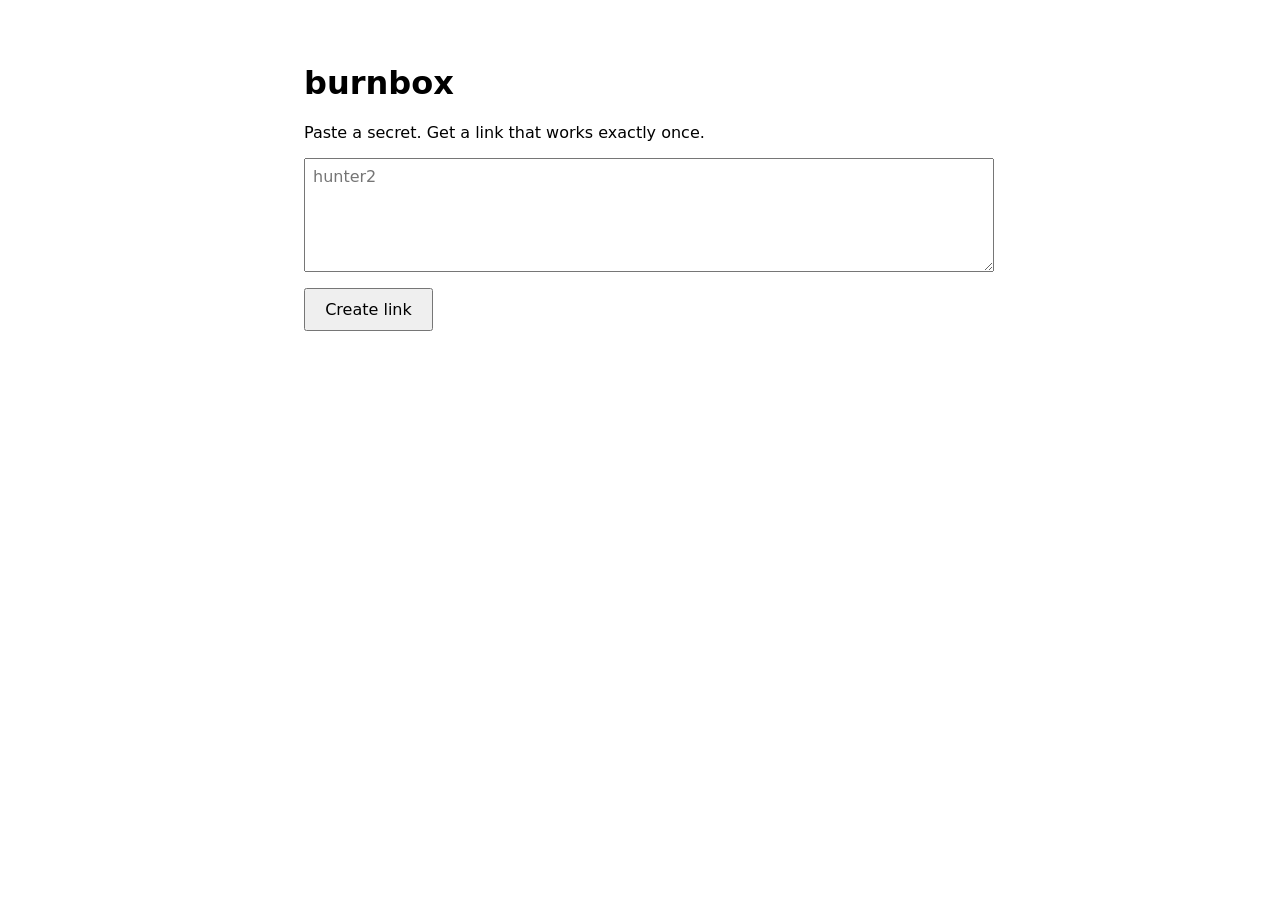
==== web/index.html @ 7b58edee "Everything working UI + BE" ====
<!doctype html>
<html>
<head>
  <meta charset="utf-8">
  <title>burnbox</title>
  <style>
    body { font: 16px system-ui, sans-serif; max-width: 42rem; margin: 4rem auto; padding: 0 1rem; }
    textarea { width: 100%; height: 6rem; font: inherit; padding: .5rem; }
    button { font: inherit; padding: .6rem 1.2rem; margin-top: .75rem; cursor: pointer; }
    .out { margin-top: 2rem; display: none; }
    .link { background: #f4f4f4; padding: .75rem; word-break: break-all; font-family: monospace; font-size: .85rem; }
    .label { font-weight: 600; margin-top: 1rem; }
    .hint { color: #666; font-size: .85rem; margin-top: .25rem; }
  </style>
</head>
<body>
  <h1>burnbox</h1>
  <p>Paste a secret. Get a link that works exactly once.</p>

  <textarea id="secret" placeholder="hunter2"></textarea>
  <button id="create">Create link</button>

  <div class="out" id="out">
    <div class="label">Send this link</div>
    <div class="link" id="shareLink"></div>
    <div class="hint">Works once. The key is in the part after the #, which never reaches the server.</div>

    <div class="label">Keep this link</div>
    <div class="link" id="creatorLink"></div>
    <div class="hint">Your copy, for checking whether it has been read.</div>
  </div>

  <script src="/create.js"></script>
</body>
</html>
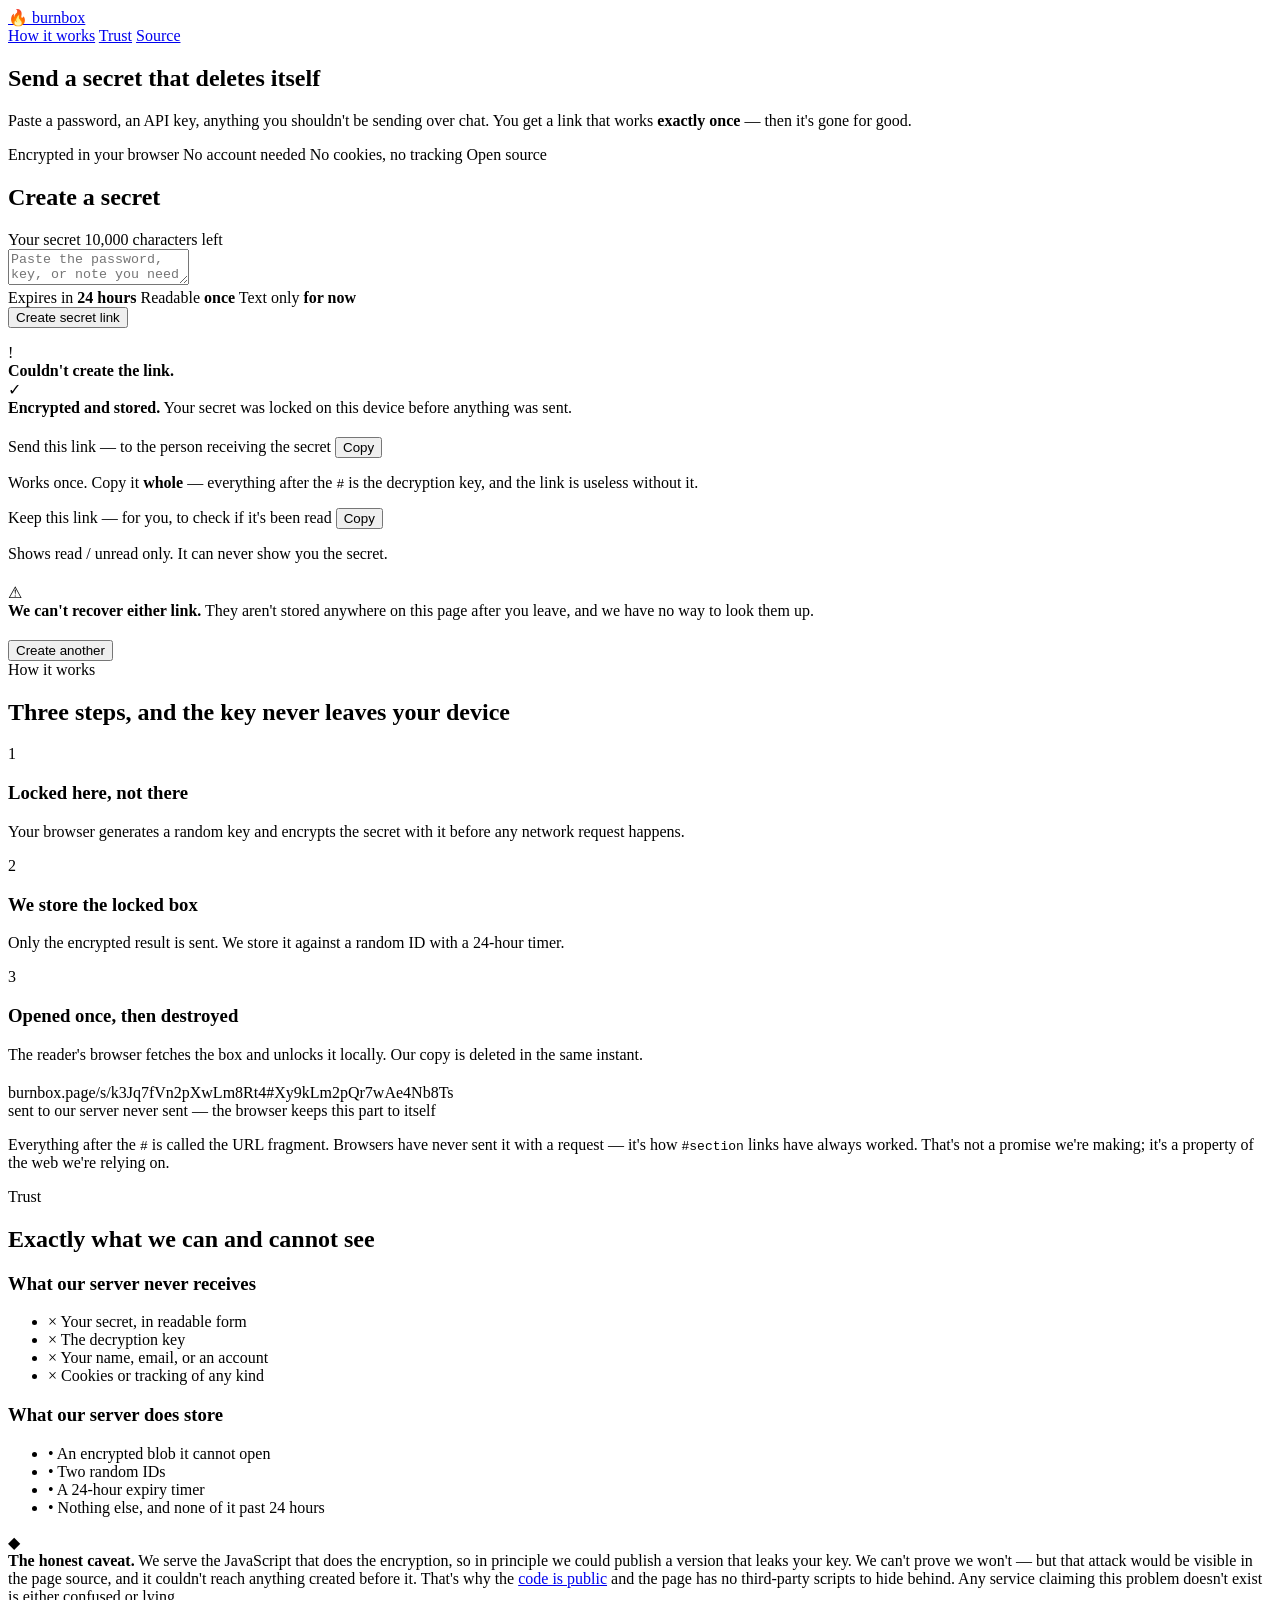
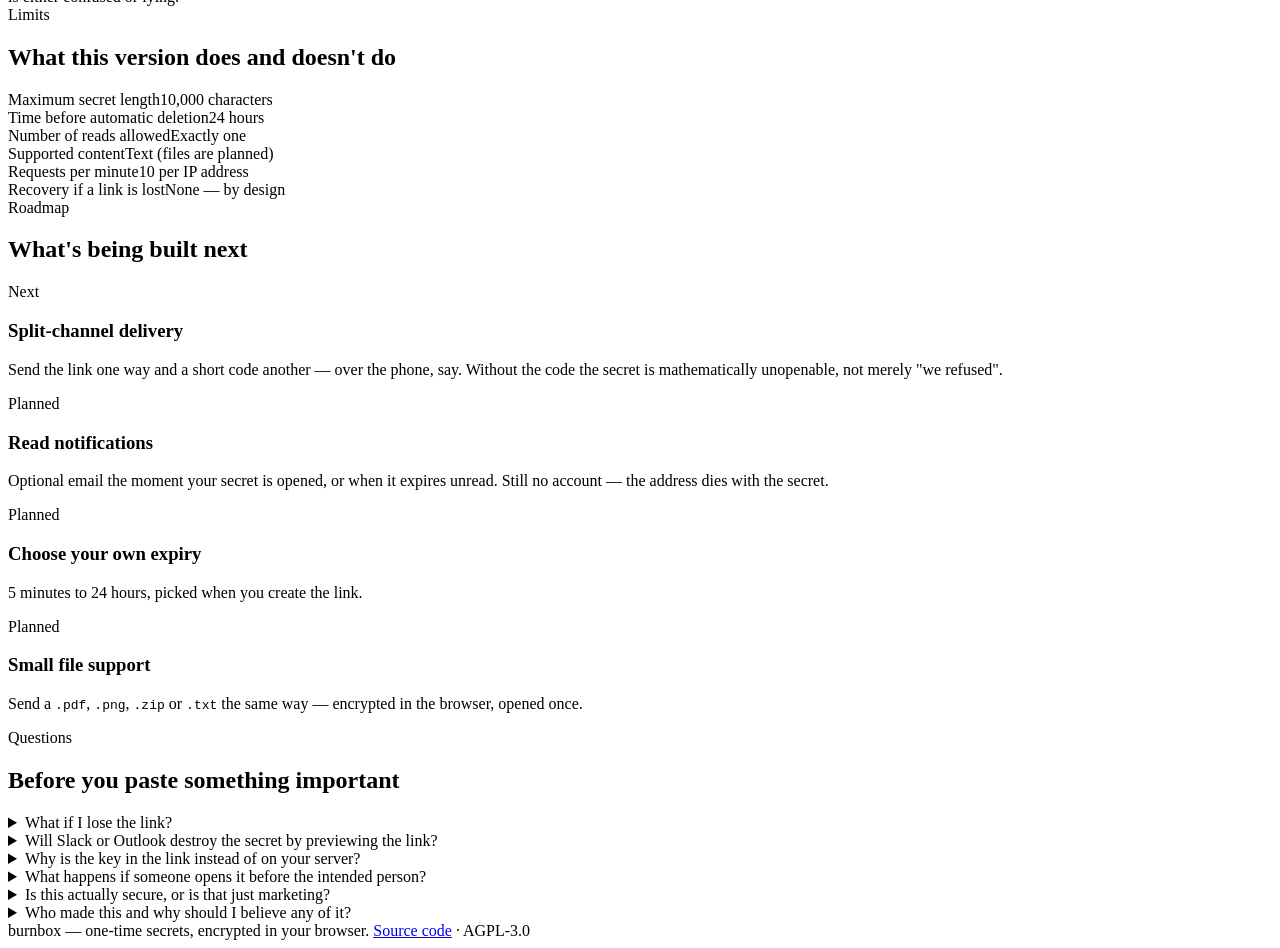
==== commit 5eab9fa9: "Rate Limiter | UI Revamp | AGPL-3.0 licence" ====
--- a/web/index.html
+++ b/web/index.html
@@ -1,35 +1,344 @@
 <!doctype html>
-<html>
+<html lang="en">
 <head>
-  <meta charset="utf-8">
-  <title>burnbox</title>
-  <style>
-    body { font: 16px system-ui, sans-serif; max-width: 42rem; margin: 4rem auto; padding: 0 1rem; }
-    textarea { width: 100%; height: 6rem; font: inherit; padding: .5rem; }
-    button { font: inherit; padding: .6rem 1.2rem; margin-top: .75rem; cursor: pointer; }
-    .out { margin-top: 2rem; display: none; }
-    .link { background: #f4f4f4; padding: .75rem; word-break: break-all; font-family: monospace; font-size: .85rem; }
-    .label { font-weight: 600; margin-top: 1rem; }
-    .hint { color: #666; font-size: .85rem; margin-top: .25rem; }
-  </style>
+<meta charset="utf-8">
+<meta name="viewport" content="width=device-width, initial-scale=1">
+<title>burnbox — send a secret that deletes itself</title>
+<meta name="description" content="Share a password or key through a link that works exactly once. Encrypted in your browser; the key never reaches the server.">
+<meta name="referrer" content="no-referrer">
+<link rel="stylesheet" href="/app.css">
+<link rel="icon" href="data:image/svg+xml,<svg xmlns='http://www.w3.org/2000/svg' viewBox='0 0 100 100'><text y='.9em' font-size='90'>🔥</text></svg>">
 </head>
 <body>
-  <h1>burnbox</h1>
-  <p>Paste a secret. Get a link that works exactly once.</p>
-
-  <textarea id="secret" placeholder="hunter2"></textarea>
-  <button id="create">Create link</button>
-
-  <div class="out" id="out">
-    <div class="label">Send this link</div>
-    <div class="link" id="shareLink"></div>
-    <div class="hint">Works once. The key is in the part after the #, which never reaches the server.</div>
-
-    <div class="label">Keep this link</div>
-    <div class="link" id="creatorLink"></div>
-    <div class="hint">Your copy, for checking whether it has been read.</div>
+
+<header class="site-header">
+  <div class="wrap">
+    <a class="brand" href="/"><span class="flame">🔥</span> burnbox</a>
+    <nav class="header-links">
+      <a href="#how">How it works</a>
+      <a href="#trust">Trust</a>
+      <a href="https://github.com/TahaBadri-7/burnbox" rel="noopener">Source</a>
+    </nav>
   </div>
-
-  <script src="/create.js"></script>
+</header>
+
+<main>
+  <div class="wrap">
+
+    <!-- ============================ hero ============================ -->
+    <section class="hero">
+      <h1>Send a secret that deletes itself</h1>
+      <p class="lede">
+        Paste a password, an API key, anything you shouldn't be sending over chat.
+        You get a link that works <strong>exactly once</strong> — then it's gone for good.
+      </p>
+      <div class="trust-strip">
+        <span class="pill"><span class="dot"></span> Encrypted in your browser</span>
+        <span class="pill">No account needed</span>
+        <span class="pill">No cookies, no tracking</span>
+        <span class="pill">Open source</span>
+      </div>
+    </section>
+
+    <!-- ============================ create ============================ -->
+    <section aria-labelledby="create-title">
+      <div class="card">
+        <div class="card-head">
+          <h2 id="create-title">Create a secret</h2>
+        </div>
+
+        <div class="field">
+          <div class="field-label">
+            <label class="label" for="secret">Your secret</label>
+            <span class="counter" id="counter" aria-live="polite">10,000 characters left</span>
+          </div>
+          <textarea id="secret" spellcheck="false" autocomplete="off"
+                    placeholder="Paste the password, key, or note you need to send…"></textarea>
+          <div class="meter" id="meter"><span id="meterFill"></span></div>
+        </div>
+
+        <div class="form-foot">
+          <div class="settings">
+            <span class="setting">Expires in <strong>24 hours</strong></span>
+            <span class="setting">Readable <strong>once</strong></span>
+            <span class="setting">Text only <strong>for now</strong></span>
+          </div>
+          <button class="btn btn-primary btn-lg" id="create" type="button">Create secret link</button>
+        </div>
+
+        <div id="createError" class="alert alert-danger hidden" style="margin-top:1rem" role="alert">
+          <span class="icon">!</span>
+          <div><strong>Couldn't create the link.</strong> <span id="createErrorText"></span></div>
+        </div>
+
+        <!-- output -->
+        <div class="output hidden" id="out">
+          <div class="alert alert-ok" style="margin-bottom:1.25rem">
+            <span class="icon">✓</span>
+            <div><strong>Encrypted and stored.</strong> Your secret was locked on this device before anything was sent.</div>
+          </div>
+
+          <div class="link-block">
+            <div class="link-head">
+              <span class="label">Send this link <span class="qualifier">— to the person receiving the secret</span></span>
+              <button class="btn btn-secondary btn-sm" id="copyShare" type="button">Copy</button>
+            </div>
+            <div class="link-box share">
+              <span class="value" id="shareLink"></span>
+            </div>
+            <p class="hint">
+              Works once. Copy it <strong>whole</strong> — everything after the <code>#</code> is the decryption
+              key, and the link is useless without it.
+            </p>
+          </div>
+
+          <div class="link-block">
+            <div class="link-head">
+              <span class="label">Keep this link <span class="qualifier">— for you, to check if it's been read</span></span>
+              <button class="btn btn-secondary btn-sm" id="copyCreator" type="button">Copy</button>
+            </div>
+            <div class="link-box">
+              <span class="value" id="creatorLink"></span>
+            </div>
+            <p class="hint">Shows read / unread only. It can never show you the secret.</p>
+          </div>
+
+          <div class="alert alert-warn" style="margin-top:1.25rem">
+            <span class="icon">⚠</span>
+            <div>
+              <strong>We can't recover either link.</strong>
+              They aren't stored anywhere on this page after you leave, and we have no way to look them up.
+            </div>
+          </div>
+
+          <div style="margin-top:1.25rem">
+            <button class="btn btn-ghost btn-sm" id="another" type="button">Create another</button>
+          </div>
+        </div>
+      </div>
+    </section>
+
+    <!-- ============================ how it works ============================ -->
+    <section id="how">
+      <div class="section-title">
+        <span class="eyebrow">How it works</span>
+        <h2>Three steps, and the key never leaves your device</h2>
+      </div>
+
+      <div class="steps">
+        <div class="step">
+          <span class="n">1</span>
+          <h3>Locked here, not there</h3>
+          <p>Your browser generates a random key and encrypts the secret with it before any network request happens.</p>
+        </div>
+        <div class="step">
+          <span class="n">2</span>
+          <h3>We store the locked box</h3>
+          <p>Only the encrypted result is sent. We store it against a random ID with a 24-hour timer.</p>
+        </div>
+        <div class="step">
+          <span class="n">3</span>
+          <h3>Opened once, then destroyed</h3>
+          <p>The reader's browser fetches the box and unlocks it locally. Our copy is deleted in the same instant.</p>
+        </div>
+      </div>
+
+      <div style="margin-top:1.25rem">
+        <div class="url-anatomy">
+          <span class="seen">burnbox.page/s/k3Jq7fVn2pXwLm8Rt4</span><span class="unseen">#Xy9kLm2pQr7wAe4Nb8Ts</span>
+          <div class="legend">
+            <span><i class="k-seen"></i> sent to our server</span>
+            <span><i class="k-unseen"></i> never sent — the browser keeps this part to itself</span>
+          </div>
+        </div>
+        <p class="hint">
+          Everything after the <code>#</code> is called the URL fragment. Browsers have never sent it
+          with a request — it's how <code>#section</code> links have always worked. That's not a promise
+          we're making; it's a property of the web we're relying on.
+        </p>
+      </div>
+    </section>
+
+    <!-- ============================ trust ============================ -->
+    <section id="trust">
+      <div class="section-title">
+        <span class="eyebrow">Trust</span>
+        <h2>Exactly what we can and cannot see</h2>
+      </div>
+
+      <div class="split">
+        <div class="card-flat">
+          <h3>What our server never receives</h3>
+          <ul class="list list-no">
+            <li><span class="mark">×</span> Your secret, in readable form</li>
+            <li><span class="mark">×</span> The decryption key</li>
+            <li><span class="mark">×</span> Your name, email, or an account</li>
+            <li><span class="mark">×</span> Cookies or tracking of any kind</li>
+          </ul>
+        </div>
+        <div class="card-flat">
+          <h3>What our server does store</h3>
+          <ul class="list list-yes">
+            <li><span class="mark">•</span> An encrypted blob it cannot open</li>
+            <li><span class="mark">•</span> Two random IDs</li>
+            <li><span class="mark">•</span> A 24-hour expiry timer</li>
+            <li><span class="mark">•</span> Nothing else, and none of it past 24 hours</li>
+          </ul>
+        </div>
+      </div>
+
+      <div class="alert" style="margin-top:.85rem">
+        <span class="icon">◆</span>
+        <div>
+          <strong>The honest caveat.</strong>
+          We serve the JavaScript that does the encryption, so in principle we could publish a version
+          that leaks your key. We can't prove we won't — but that attack would be visible in the page
+          source, and it couldn't reach anything created before it. That's why the
+          <a href="https://github.com/TahaBadri-7/burnbox" rel="noopener">code is public</a> and the
+          page has no third-party scripts to hide behind. Any service claiming this problem doesn't
+          exist is either confused or lying.
+        </div>
+      </div>
+    </section>
+
+    <!-- ============================ limits ============================ -->
+    <section id="limits">
+      <div class="section-title">
+        <span class="eyebrow">Limits</span>
+        <h2>What this version does and doesn't do</h2>
+      </div>
+
+      <div class="kv card-flat">
+        <div class="kv-row"><span class="k">Maximum secret length</span><span class="v">10,000 characters</span></div>
+        <div class="kv-row"><span class="k">Time before automatic deletion</span><span class="v">24 hours</span></div>
+        <div class="kv-row"><span class="k">Number of reads allowed</span><span class="v">Exactly one</span></div>
+        <div class="kv-row"><span class="k">Supported content</span><span class="v">Text (files are planned)</span></div>
+        <div class="kv-row"><span class="k">Requests per minute</span><span class="v">10 per IP address</span></div>
+        <div class="kv-row"><span class="k">Recovery if a link is lost</span><span class="v">None — by design</span></div>
+      </div>
+    </section>
+
+    <!-- ============================ roadmap ============================ -->
+    <section id="roadmap">
+      <div class="section-title">
+        <span class="eyebrow">Roadmap</span>
+        <h2>What's being built next</h2>
+      </div>
+
+      <div class="roadmap">
+        <div class="roadmap-item">
+          <span class="tag badge badge-next">Next</span>
+          <div class="body">
+            <h3>Split-channel delivery</h3>
+            <p>Send the link one way and a short code another — over the phone, say. Without the code the
+               secret is mathematically unopenable, not merely "we refused".</p>
+          </div>
+        </div>
+        <div class="roadmap-item">
+          <span class="tag badge badge-planned">Planned</span>
+          <div class="body">
+            <h3>Read notifications</h3>
+            <p>Optional email the moment your secret is opened, or when it expires unread. Still no account —
+               the address dies with the secret.</p>
+          </div>
+        </div>
+        <div class="roadmap-item">
+          <span class="tag badge badge-planned">Planned</span>
+          <div class="body">
+            <h3>Choose your own expiry</h3>
+            <p>5 minutes to 24 hours, picked when you create the link.</p>
+          </div>
+        </div>
+        <div class="roadmap-item">
+          <span class="tag badge badge-planned">Planned</span>
+          <div class="body">
+            <h3>Small file support</h3>
+            <p>Send a <code>.pdf</code>, <code>.png</code>, <code>.zip</code> or <code>.txt</code> the same
+               way — encrypted in the browser, opened once.</p>
+          </div>
+        </div>
+      </div>
+    </section>
+
+    <!-- ============================ faq ============================ -->
+    <section id="faq">
+      <div class="section-title">
+        <span class="eyebrow">Questions</span>
+        <h2>Before you paste something important</h2>
+      </div>
+
+      <div class="faq">
+        <details>
+          <summary>What if I lose the link?</summary>
+          <div class="answer">
+            <p>Then the secret is gone. There's no account to log into and no lookup we can run — the link
+              is the only reference that exists, and the key inside it is the only copy of the key.</p>
+            <p>This is the trade for not being able to read your data ourselves. If we could recover it for
+              you, we could also read it without you.</p>
+          </div>
+        </details>
+        <details>
+          <summary>Will Slack or Outlook destroy the secret by previewing the link?</summary>
+          <div class="answer">
+            <p>No. Opening the link just shows a page with a button on it — nothing is destroyed until
+              somebody actually clicks <em>Reveal</em>.</p>
+            <p>That's deliberate. Chat apps and corporate mail scanners fetch every link they see to build
+              previews. A service that destroyed the secret on page load would have it eaten by a robot
+              before the human ever clicked.</p>
+          </div>
+        </details>
+        <details>
+          <summary>Why is the key in the link instead of on your server?</summary>
+          <div class="answer">
+            <p>Because a key on our server is a key we can use. Putting it after the <code>#</code> means
+              your browser keeps it locally and never transmits it — so the encrypted blob we store is
+              genuinely useless to us.</p>
+            <p>It also means anyone who gets the whole link gets the secret. Treat the link like the
+              password itself.</p>
+          </div>
+        </details>
+        <details>
+          <summary>What happens if someone opens it before the intended person?</summary>
+          <div class="answer">
+            <p>They get the secret, and the real recipient gets "already read". That's the alarm: if your
+              colleague says the link didn't work, assume it was intercepted and rotate the credential.</p>
+            <p>Not knowing is the failure mode of email. Knowing is the point of this.</p>
+          </div>
+        </details>
+        <details>
+          <summary>Is this actually secure, or is that just marketing?</summary>
+          <div class="answer">
+            <p>The encryption is AES-256-GCM, done by your browser's built-in crypto — the same primitive
+              banks and password managers use. The keys come from a cryptographic random source, never a
+              predictable one.</p>
+            <p>What that buys you, precisely: a stolen database, a compromised server, a backup leak, or a
+              legal demand all get unreadable bytes. What it does not buy you is protection from us
+              deliberately publishing bad JavaScript. See the caveat above — we'd rather say it than hide it.</p>
+          </div>
+        </details>
+        <details>
+          <summary>Who made this and why should I believe any of it?</summary>
+          <div class="answer">
+            <p>It's an open-source project built in the open, with the design decisions and their trade-offs
+              written down. You don't have to take any of this on faith — the whole thing is a few hundred
+              lines you can
+              <a href="https://github.com/TahaBadri-7/burnbox" rel="noopener">read yourself</a>,
+              including the part running in your browser right now.</p>
+          </div>
+        </details>
+      </div>
+    </section>
+
+  </div>
+</main>
+
+<footer class="site-footer">
+  <div class="wrap">
+    <span>burnbox — one-time secrets, encrypted in your browser.</span>
+    <span><a href="https://github.com/TahaBadri-7/burnbox" rel="noopener">Source code</a> &middot; AGPL-3.0</span>
+  </div>
+</footer>
+
+<script src="/create.js"></script>
 </body>
 </html>
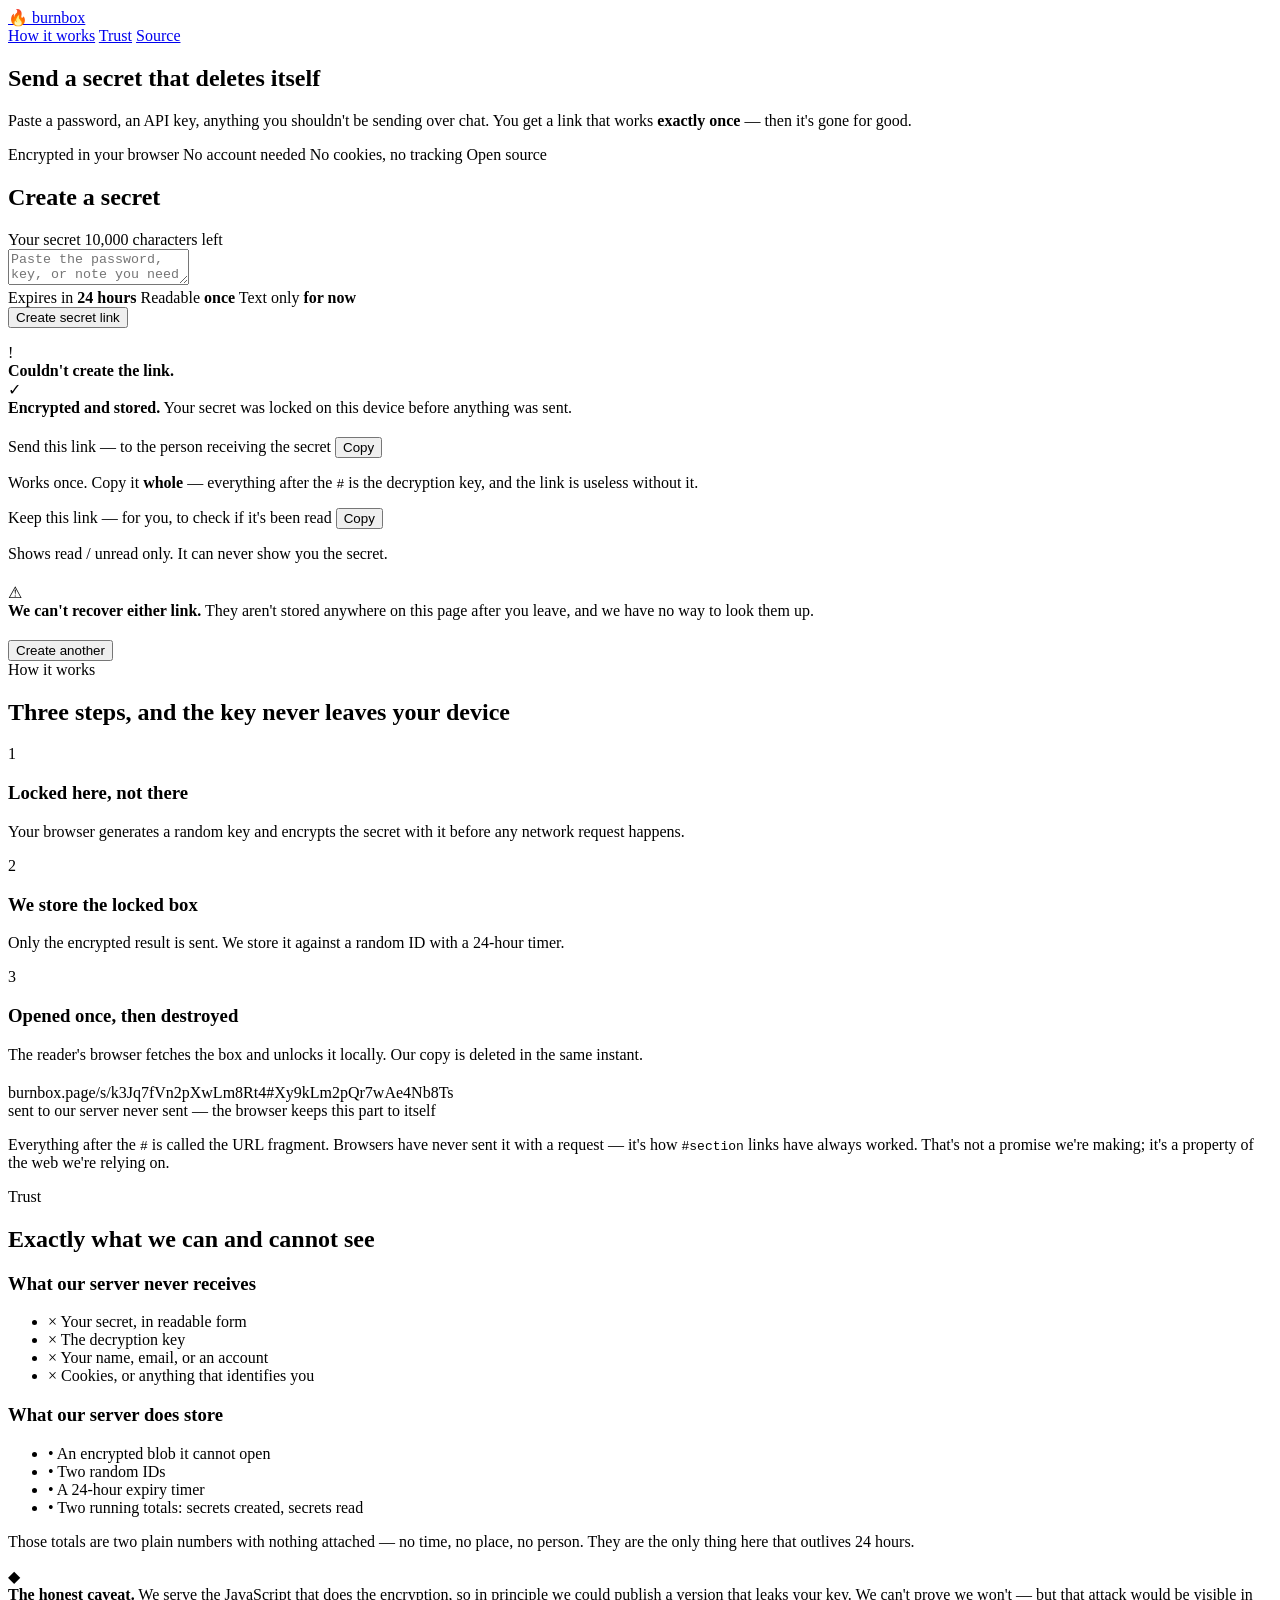
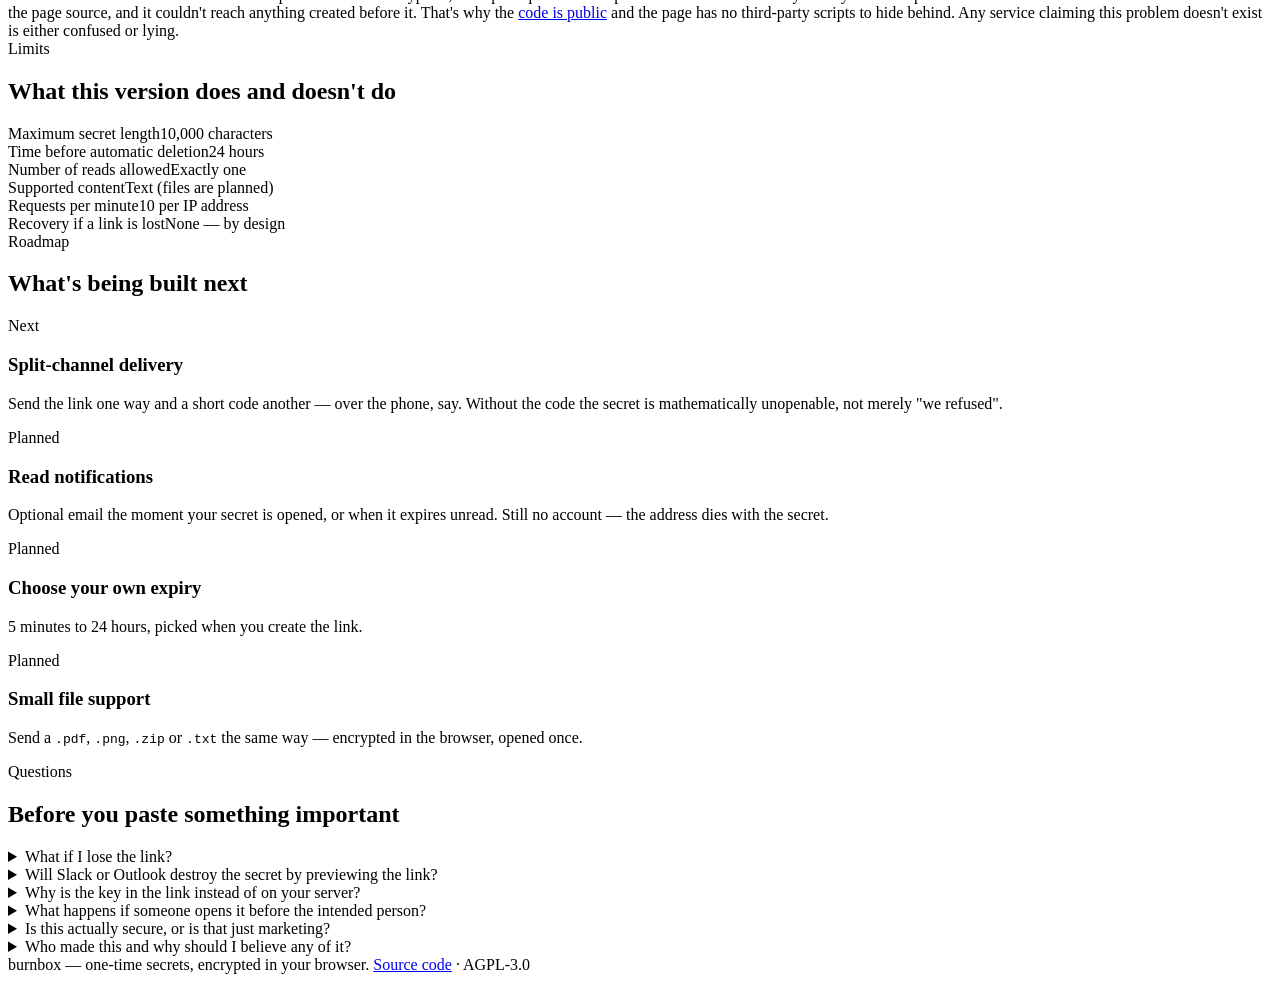
==== commit 485b952e: "Verbiage Change" ====
--- a/web/index.html
+++ b/web/index.html
@@ -173,7 +173,7 @@
             <li><span class="mark">×</span> Your secret, in readable form</li>
             <li><span class="mark">×</span> The decryption key</li>
             <li><span class="mark">×</span> Your name, email, or an account</li>
-            <li><span class="mark">×</span> Cookies or tracking of any kind</li>
+            <li><span class="mark">×</span> Cookies, or anything that identifies you</li>
           </ul>
         </div>
         <div class="card-flat">
@@ -182,8 +182,12 @@
             <li><span class="mark">•</span> An encrypted blob it cannot open</li>
             <li><span class="mark">•</span> Two random IDs</li>
             <li><span class="mark">•</span> A 24-hour expiry timer</li>
-            <li><span class="mark">•</span> Nothing else, and none of it past 24 hours</li>
+            <li><span class="mark">•</span> Two running totals: secrets created, secrets read</li>
           </ul>
+          <p class="hint">
+            Those totals are two plain numbers with nothing attached &mdash; no time, no place,
+            no person. They are the only thing here that outlives 24 hours.
+          </p>
         </div>
       </div>
 
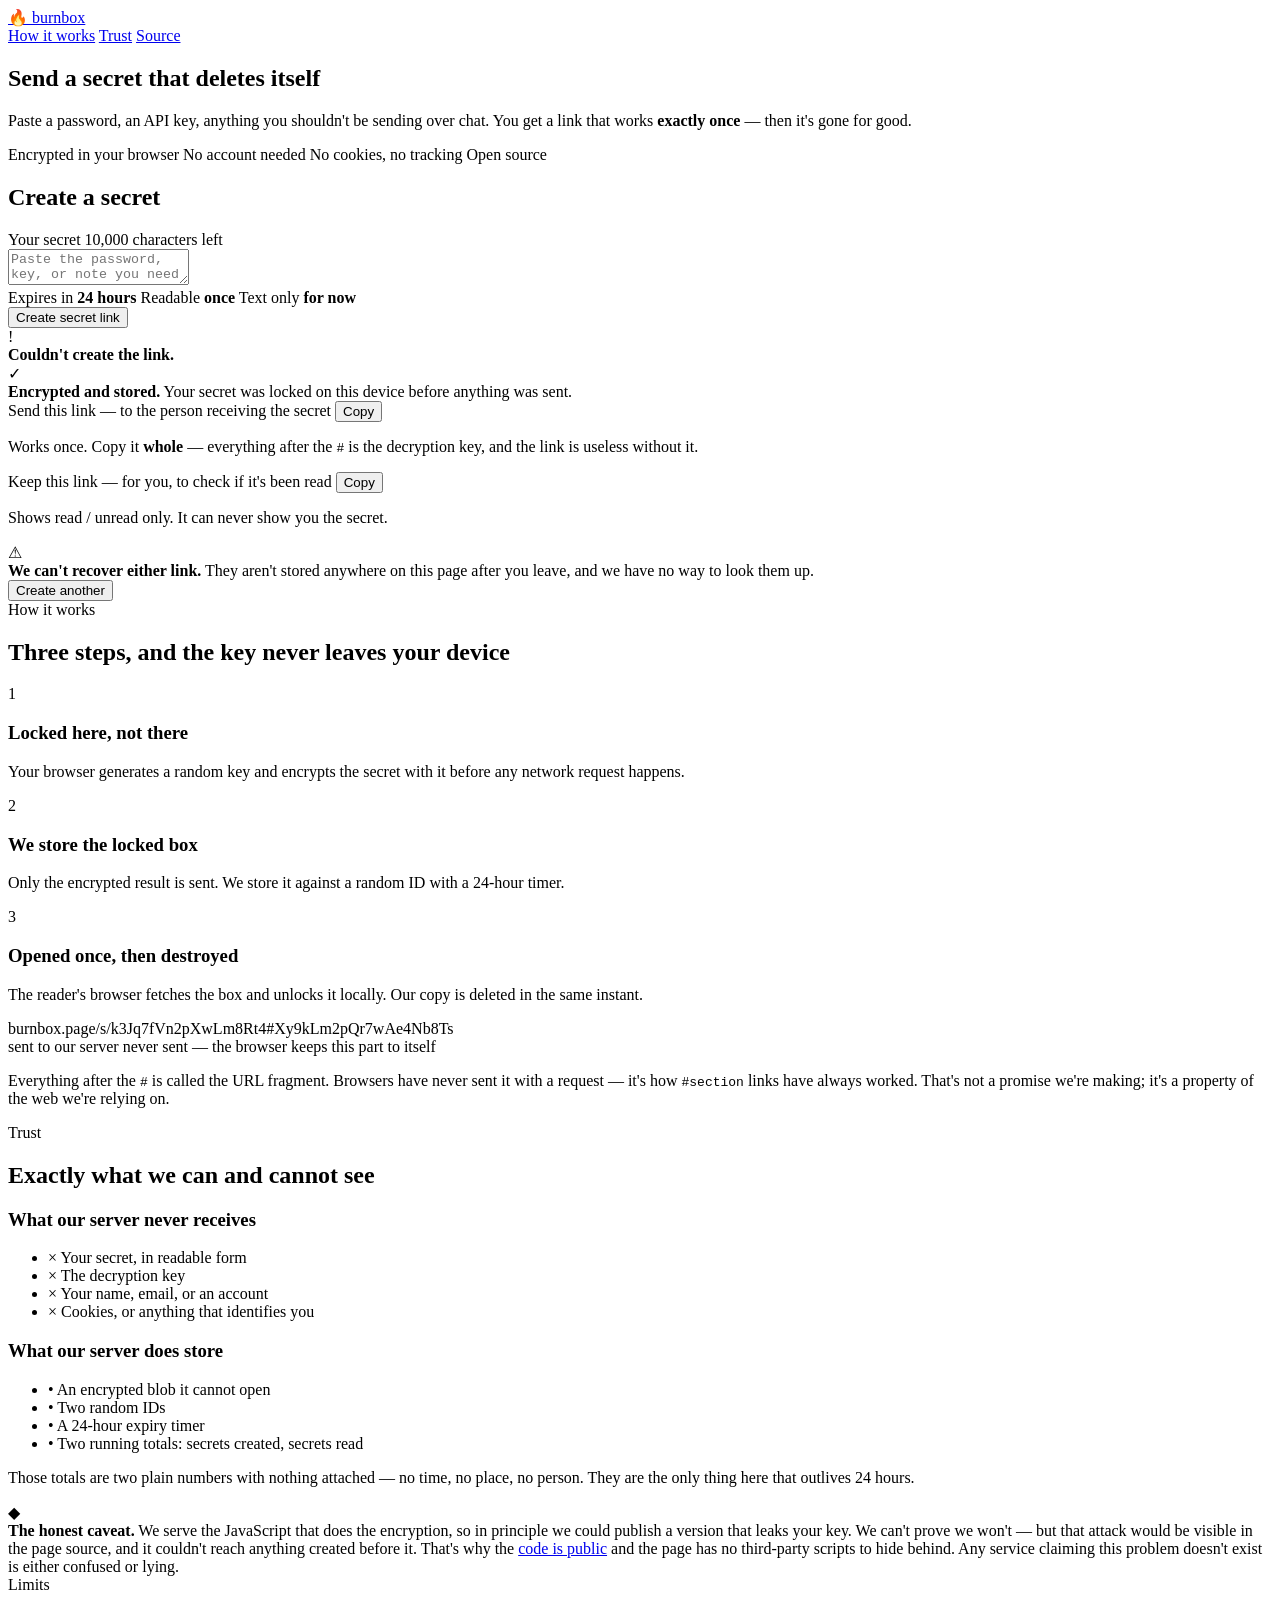
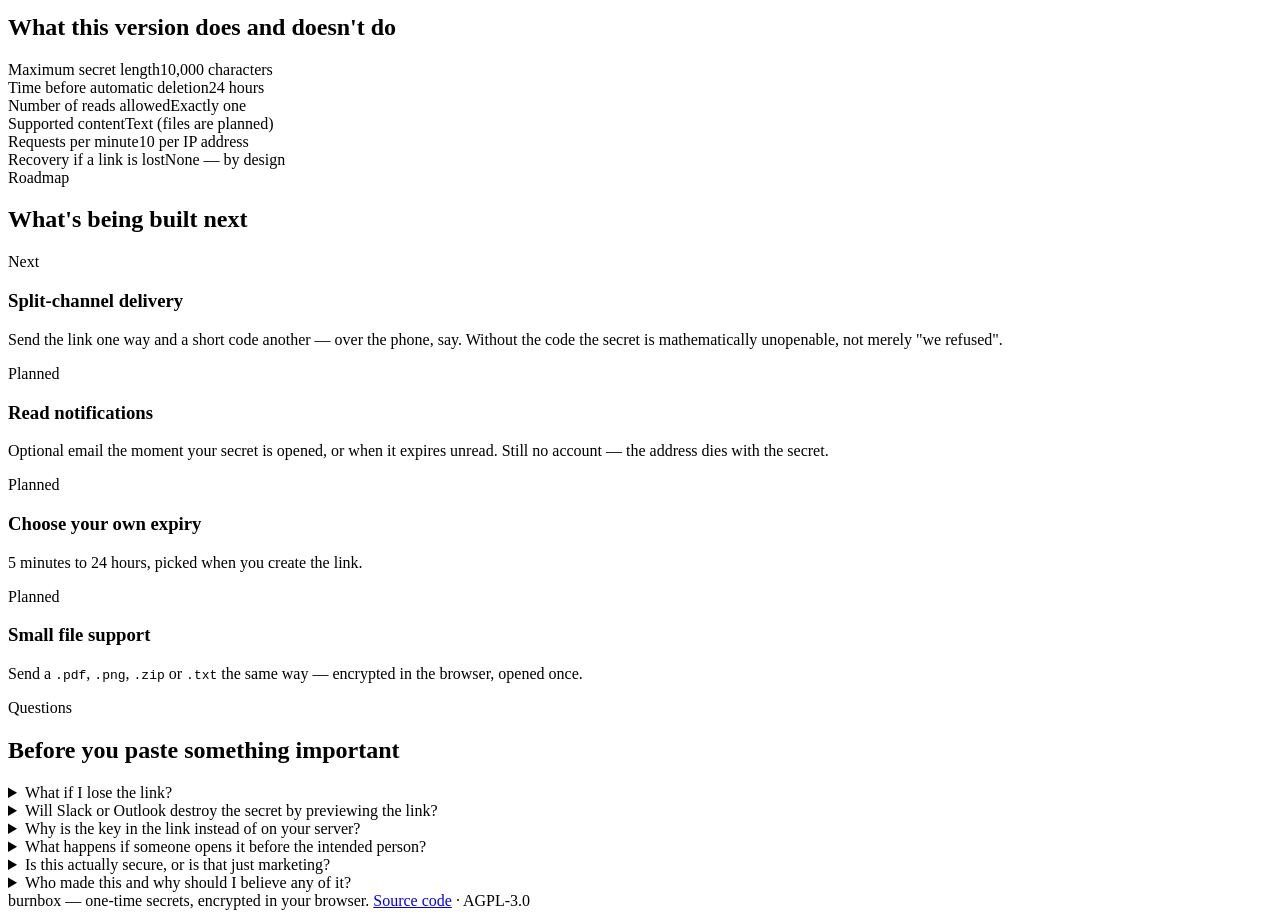
==== commit 79915b88: "Caddy, security headers, CSP-safe utility classes" ====
--- a/web/index.html
+++ b/web/index.html
@@ -66,14 +66,14 @@
           <button class="btn btn-primary btn-lg" id="create" type="button">Create secret link</button>
         </div>
 
-        <div id="createError" class="alert alert-danger hidden" style="margin-top:1rem" role="alert">
+        <div id="createError" class="alert alert-danger hidden mt" role="alert">
           <span class="icon">!</span>
           <div><strong>Couldn't create the link.</strong> <span id="createErrorText"></span></div>
         </div>
 
         <!-- output -->
         <div class="output hidden" id="out">
-          <div class="alert alert-ok" style="margin-bottom:1.25rem">
+          <div class="alert alert-ok mb-md">
             <span class="icon">✓</span>
             <div><strong>Encrypted and stored.</strong> Your secret was locked on this device before anything was sent.</div>
           </div>
@@ -103,7 +103,7 @@
             <p class="hint">Shows read / unread only. It can never show you the secret.</p>
           </div>
 
-          <div class="alert alert-warn" style="margin-top:1.25rem">
+          <div class="alert alert-warn mt-md">
             <span class="icon">⚠</span>
             <div>
               <strong>We can't recover either link.</strong>
@@ -111,7 +111,7 @@
             </div>
           </div>
 
-          <div style="margin-top:1.25rem">
+          <div class="mt-md">
             <button class="btn btn-ghost btn-sm" id="another" type="button">Create another</button>
           </div>
         </div>
@@ -143,7 +143,7 @@
         </div>
       </div>
 
-      <div style="margin-top:1.25rem">
+      <div class="mt-md">
         <div class="url-anatomy">
           <span class="seen">burnbox.page/s/k3Jq7fVn2pXwLm8Rt4</span><span class="unseen">#Xy9kLm2pQr7wAe4Nb8Ts</span>
           <div class="legend">
@@ -191,7 +191,7 @@
         </div>
       </div>
 
-      <div class="alert" style="margin-top:.85rem">
+      <div class="alert mt-sm">
         <span class="icon">◆</span>
         <div>
           <strong>The honest caveat.</strong>
